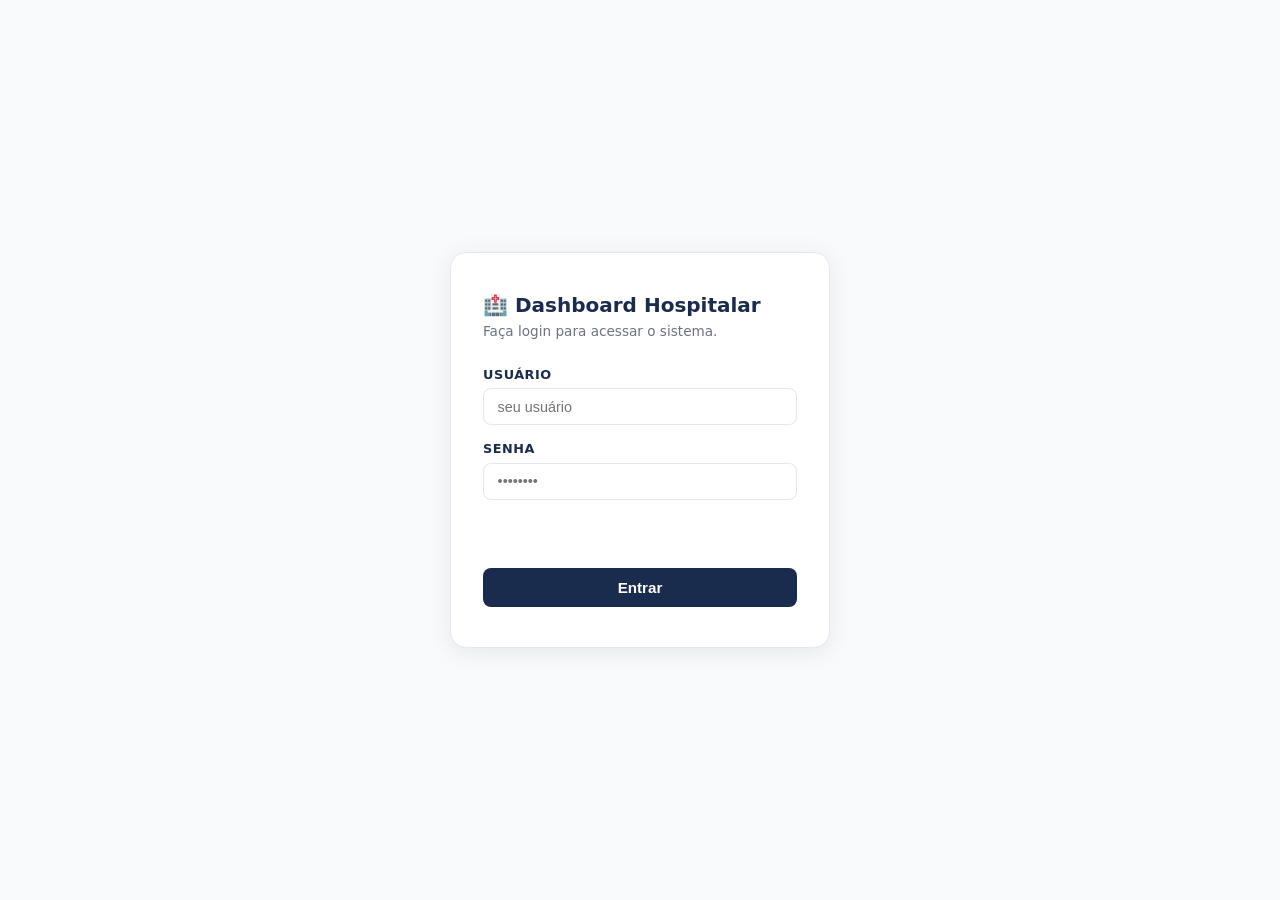
==== dashboard/login.html @ fa4e61be "Create login.html" ====
<!DOCTYPE html>
<html lang="pt-BR">
<head>
  <meta charset="UTF-8" />
  <meta name="viewport" content="width=device-width, initial-scale=1.0" />
  <title>Login — Dashboard Hospitalar</title>
  <link rel="stylesheet" href="css/style.css" />
</head>
<body>

<div class="login-wrapper">
  <div class="login-card">
    <h1>🏥 Dashboard Hospitalar</h1>
    <p>Faça login para acessar o sistema.</p>

    <form id="loginForm" novalidate>
      <div class="form-group">
        <label for="username">Usuário</label>
        <input type="text" id="username" placeholder="seu usuário" autocomplete="username" required />
      </div>
      <div class="form-group">
        <label for="password">Senha</label>
        <input type="password" id="password" placeholder="••••••••" autocomplete="current-password" required />
      </div>
      <p class="login-error" id="loginError" role="alert"></p>
      <button type="submit" class="btn-primary">Entrar</button>
    </form>
  </div>
</div>

<script src="js/login.js"></script>
</body>
</html>
---- dashboard/css/style.css ----
*, *::before, *::after { box-sizing: border-box; margin: 0; padding: 0; }

:root {
  --navy:    #1a2c4e;
  --green:   #2e7d32;
  --green-l: #e8f5e9;
  --amber:   #f59e0b;
  --red:     #dc2626;
  --gray:    #6b7280;
  --bg:      #f8fafc;
  --card:    #ffffff;
  --border:  #e2e8f0;
  --text:    #1e293b;
}

body {
  font-family: 'Segoe UI', system-ui, sans-serif;
  background: var(--bg);
  color: var(--text);
  min-height: 100vh;
}

/* ── LOGIN ── */
.login-wrapper {
  min-height: 100vh;
  display: flex;
  align-items: center;
  justify-content: center;
  background: var(--bg);
}

.login-card {
  background: var(--card);
  border: 1px solid var(--border);
  border-radius: 16px;
  padding: 2.5rem 2rem;
  width: 100%;
  max-width: 380px;
  box-shadow: 0 4px 24px rgba(0,0,0,.08);
}

.login-card h1 {
  font-size: 1.25rem;
  color: var(--navy);
  margin-bottom: .35rem;
}

.login-card p {
  font-size: .85rem;
  color: var(--gray);
  margin-bottom: 1.75rem;
}

.form-group {
  display: flex;
  flex-direction: column;
  gap: .4rem;
  margin-bottom: 1rem;
}

.form-group label {
  font-size: .8rem;
  font-weight: 600;
  color: var(--navy);
  letter-spacing: .04em;
  text-transform: uppercase;
}

.form-group input {
  border: 1px solid var(--border);
  border-radius: 8px;
  padding: .6rem .85rem;
  font-size: .9rem;
  color: var(--text);
  outline: none;
  transition: border-color .15s;
}

.form-group input:focus {
  border-color: var(--navy);
}

.login-error {
  font-size: .8rem;
  color: var(--red);
  margin-bottom: .75rem;
  min-height: 1rem;
}

.btn-primary {
  width: 100%;
  background: var(--navy);
  color: #fff;
  border: none;
  border-radius: 8px;
  padding: .7rem;
  font-size: .95rem;
  font-weight: 600;
  cursor: pointer;
  transition: background .15s;
  margin-top: .5rem;
}

.btn-primary:hover { background: #243d6a; }

/* ── HEADER ── */
header {
  background: var(--navy);
  color: #fff;
  padding: 0 2rem;
  display: flex;
  align-items: center;
  justify-content: space-between;
  height: 64px;
  box-shadow: 0 2px 8px rgba(0,0,0,.2);
}

.header-left { display: flex; flex-direction: column; gap: .1rem; }
header h1 { font-size: 1.15rem; font-weight: 600; letter-spacing: .02em; }
header span { font-size: .8rem; opacity: .65; }

.btn-logout {
  background: rgba(255,255,255,.12);
  color: #fff;
  border: 1px solid rgba(255,255,255,.25);
  border-radius: 8px;
  padding: .4rem .9rem;
  font-size: .8rem;
  font-weight: 600;
  cursor: pointer;
  transition: background .15s;
}
.btn-logout:hover { background: rgba(255,255,255,.22); }

/* ── LAYOUT ── */
main { max-width: 1200px; margin: 0 auto; padding: 2rem 1.5rem; }

/* ── KPI CARDS ── */
.kpis {
  display: grid;
  grid-template-columns: repeat(auto-fit, minmax(210px, 1fr));
  gap: 1.25rem;
  margin-bottom: 2rem;
}

.kpi {
  background: var(--card);
  border: 1px solid var(--border);
  border-radius: 12px;
  padding: 1.25rem 1.5rem;
  display: flex;
  flex-direction: column;
  gap: .35rem;
  box-shadow: 0 1px 4px rgba(0,0,0,.06);
  transition: transform .15s;
}
.kpi:hover { transform: translateY(-2px); }
.kpi-label { font-size: .75rem; font-weight: 600; text-transform: uppercase; letter-spacing: .06em; color: var(--gray); }
.kpi-value { font-size: 2rem; font-weight: 700; color: var(--navy); line-height: 1; }
.kpi-sub   { font-size: .78rem; color: var(--gray); }
.kpi.alert .kpi-value { color: var(--red); }
.kpi.ok    .kpi-value { color: var(--green); }

/* ── CHARTS GRID ── */
.charts {
  display: grid;
  grid-template-columns: 1fr 1fr;
  gap: 1.25rem;
  margin-bottom: 2rem;
}
@media (max-width: 700px) { .charts { grid-template-columns: 1fr; } }

.card {
  background: var(--card);
  border: 1px solid var(--border);
  border-radius: 12px;
  padding: 1.25rem 1.5rem;
  box-shadow: 0 1px 4px rgba(0,0,0,.06);
}

.card-title {
  font-size: .82rem;
  font-weight: 700;
  text-transform: uppercase;
  letter-spacing: .06em;
  color: var(--navy);
  margin-bottom: 1rem;
  padding-bottom: .5rem;
  border-bottom: 2px solid var(--green-l);
}

.card canvas { max-height: 230px; }

/* ── FILTERS ── */
.filters {
  display: flex;
  gap: .75rem;
  flex-wrap: wrap;
  margin-bottom: 1rem;
}

.filter-input,
.filter-select {
  border: 1px solid var(--border);
  border-radius: 8px;
  padding: .45rem .85rem;
  font-size: .85rem;
  color: var(--text);
  background: var(--bg);
  outline: none;
  transition: border-color .15s;
}

.filter-input { flex: 1; min-width: 180px; }
.filter-select { min-width: 160px; }

.filter-input:focus,
.filter-select:focus { border-color: var(--navy); }

.filter-count {
  font-size: .78rem;
  color: var(--gray);
  align-self: center;
  margin-left: auto;
}

/* ── TABLE ── */
.table-wrap { overflow-x: auto; }
table { width: 100%; border-collapse: collapse; font-size: .875rem; }
thead tr { background: var(--navy); color: #fff; }
thead th { padding: .65rem 1rem; text-align: left; font-weight: 600; font-size: .78rem; letter-spacing: .04em; }
tbody tr { border-bottom: 1px solid var(--border); transition: background .1s; cursor: pointer; }
tbody tr:hover { background: #f1f5f9; }
td { padding: .65rem 1rem; }

.product-name { color: var(--navy); font-weight: 600; }

.badge {
  display: inline-block;
  padding: .2rem .55rem;
  border-radius: 99px;
  font-size: .72rem;
  font-weight: 700;
  letter-spacing: .03em;
}
.badge-ok     { background: var(--green-l); color: var(--green); }
.badge-alert  { background: #fef3c7; color: #92400e; }
.badge-crit   { background: #fee2e2; color: var(--red); }

.empty-row td {
  text-align: center;
  color: var(--gray);
  padding: 2rem;
  font-size: .88rem;
}

/* ── TOOLBAR ── */
.toolbar {
  display: flex;
  justify-content: space-between;
  align-items: center;
  margin-bottom: 1rem;
}

.toolbar .card-title { margin: 0; border: none; padding: 0; }

.btn-export {
  background: var(--navy);
  color: #fff;
  border: none;
  border-radius: 8px;
  padding: .45rem 1rem;
  font-size: .8rem;
  font-weight: 600;
  cursor: pointer;
  transition: background .15s;
}
.btn-export:hover { background: #243d6a; }

/* ── MODAL ── */
.modal-overlay {
  display: none;
  position: fixed;
  inset: 0;
  background: rgba(0,0,0,.45);
  z-index: 100;
  align-items: center;
  justify-content: center;
}
.modal-overlay.open { display: flex; }

.modal {
  background: var(--card);
  border-radius: 16px;
  padding: 2rem;
  min-width: 320px;
  max-width: 90vw;
  box-shadow: 0 8px 32px rgba(0,0,0,.18);
  position: relative;
}

.modal h2 { font-size: 1.1rem; color: var(--navy); margin-bottom: 1rem; }

.modal-close {
  position: absolute;
  top: 1rem; right: 1rem;
  background: none; border: none;
  font-size: 1.3rem; cursor: pointer; color: var(--gray);
}

.modal-row {
  display: flex;
  justify-content: space-between;
  padding: .4rem 0;
  border-bottom: 1px solid var(--border);
  font-size: .88rem;
}
.modal-row:last-child { border: none; }
.modal-label { color: var(--gray); font-weight: 600; }

/* ── FOOTER ── */
footer {
  text-align: center;
  font-size: .75rem;
  color: var(--gray);
  padding: 2rem 0 1rem;
}
footer a { color: var(--gray); text-decoration: none; border-bottom: 1px dotted var(--gray); }
footer a:hover { color: var(--navy); }
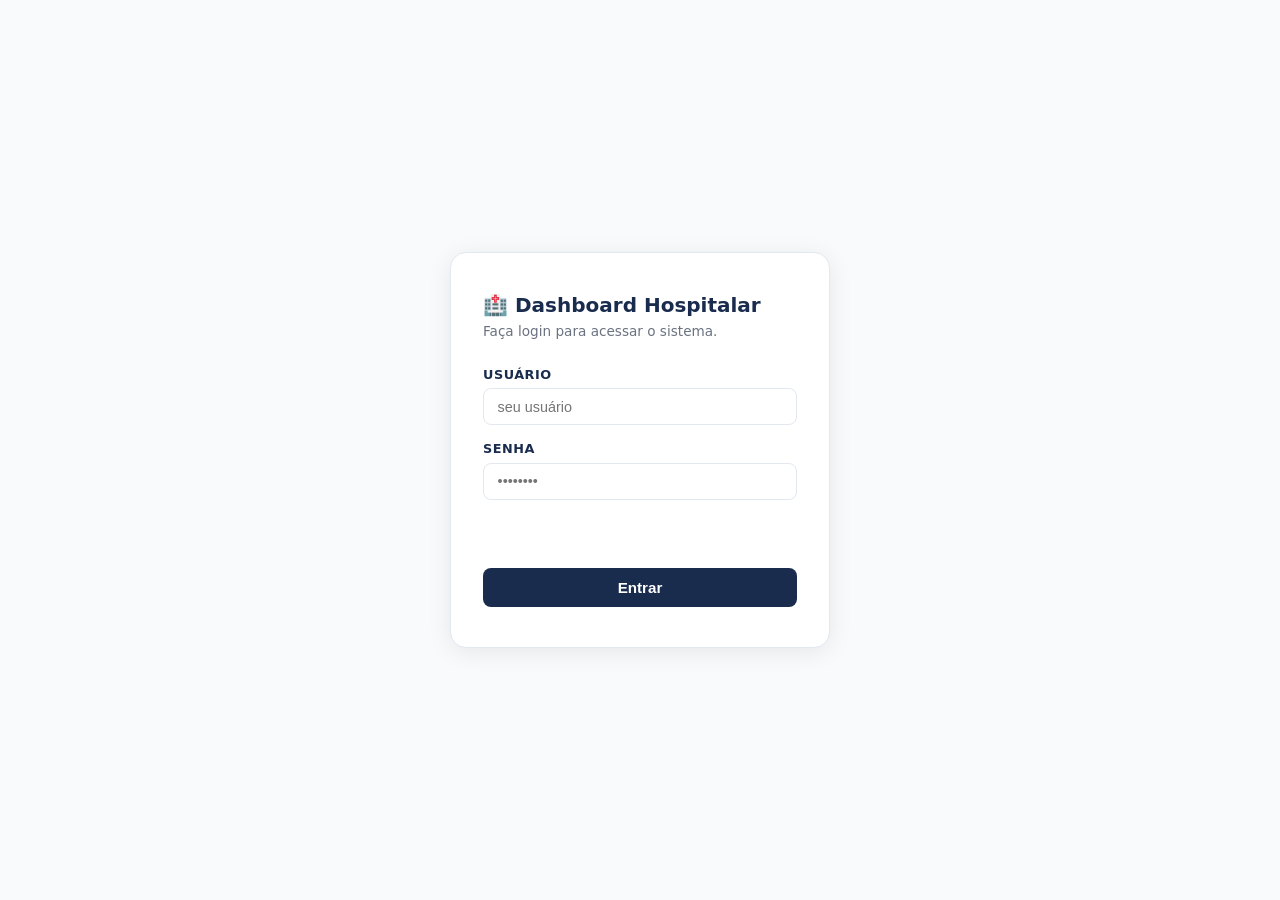
==== commit f5fa2aaa: "Update login.html" ====
--- a/dashboard/login.html
+++ b/dashboard/login.html
@@ -9,21 +9,44 @@
 <body>
 
 <div class="login-wrapper">
-  <div class="login-card">
-    <h1>🏥 Dashboard Hospitalar</h1>
-    <p>Faça login para acessar o sistema.</p>
+  <div class="login-card" role="main">
+    <h1>🏥 <span>Dashboard Hospitalar</span></h1>
+    <p id="login-desc">Faça login para acessar o sistema.</p>
 
-    <form id="loginForm" novalidate>
+    <form id="loginForm" novalidate aria-describedby="login-desc loginError">
+
       <div class="form-group">
         <label for="username">Usuário</label>
-        <input type="text" id="username" placeholder="seu usuário" autocomplete="username" required />
+        <input
+          type="text"
+          id="username"
+          name="username"
+          placeholder="seu usuário"
+          autocomplete="username"
+          required
+          aria-required="true"
+          aria-describedby="loginError"
+        />
       </div>
+
       <div class="form-group">
         <label for="password">Senha</label>
-        <input type="password" id="password" placeholder="••••••••" autocomplete="current-password" required />
+        <input
+          type="password"
+          id="password"
+          name="password"
+          placeholder="••••••••"
+          autocomplete="current-password"
+          required
+          aria-required="true"
+          aria-describedby="loginError"
+        />
       </div>
-      <p class="login-error" id="loginError" role="alert"></p>
+
+      <p class="login-error" id="loginError" role="alert" aria-live="assertive" aria-atomic="true"></p>
+
       <button type="submit" class="btn-primary">Entrar</button>
+
     </form>
   </div>
 </div>
--- a/dashboard/css/style.css
+++ b/dashboard/css/style.css
@@ -327,3 +327,156 @@
 }
 footer a { color: var(--gray); text-decoration: none; border-bottom: 1px dotted var(--gray); }
 footer a:hover { color: var(--navy); }
+
+/* ── API BANNER ── */
+.api-banner {
+  border-radius: 8px;
+  padding: .5rem 1rem;
+  font-size: .82rem;
+  font-weight: 600;
+  margin-bottom: 1.25rem;
+}
+.api-online  { background: var(--green-l); color: var(--green); }
+.api-offline { background: #fef3c7; color: #92400e; }
+
+/* ── SUBNAV ── */
+.subnav {
+  background: var(--card);
+  border-bottom: 1px solid var(--border);
+  padding: .6rem 2rem;
+}
+.subnav-link {
+  font-size: .85rem;
+  font-weight: 600;
+  color: var(--navy);
+  text-decoration: none;
+}
+.subnav-link:hover { text-decoration: underline; }
+
+/* ── HEADER RIGHT ── */
+.header-right {
+  display: flex;
+  align-items: center;
+  gap: .85rem;
+  font-size: .82rem;
+  opacity: .9;
+}
+
+/* ── REPOSIÇÃO ── */
+.reposicao-card { max-width: 600px; }
+
+.reposicao-form {
+  display: flex;
+  flex-direction: column;
+  gap: 1rem;
+}
+
+.full-width { width: 100%; }
+
+.produto-info {
+  background: var(--bg);
+  border: 1px solid var(--border);
+  border-radius: 10px;
+  padding: .85rem 1rem;
+  display: flex;
+  flex-direction: column;
+  gap: .35rem;
+}
+
+.info-row {
+  display: flex;
+  justify-content: space-between;
+  font-size: .87rem;
+}
+
+.info-label { color: var(--gray); font-weight: 600; }
+
+.form-error {
+  font-size: .82rem;
+  color: var(--red);
+  min-height: 1rem;
+}
+
+/* ── MODAL ACTIONS ── */
+.modal-actions { margin-top: 1rem; text-align: right; }
+
+.btn-repor {
+  display: inline-block;
+  background: var(--green);
+  color: #fff;
+  text-decoration: none;
+  border-radius: 8px;
+  padding: .45rem 1rem;
+  font-size: .82rem;
+  font-weight: 600;
+  transition: background .15s;
+}
+.btn-repor:hover { background: #1b5e20; }
+
+/* ── TOAST ── */
+.toast {
+  position: fixed;
+  bottom: 2rem;
+  left: 50%;
+  transform: translateX(-50%) translateY(20px);
+  background: var(--navy);
+  color: #fff;
+  padding: .75rem 1.5rem;
+  border-radius: 10px;
+  font-size: .88rem;
+  font-weight: 600;
+  opacity: 0;
+  pointer-events: none;
+  transition: opacity .3s, transform .3s;
+  z-index: 200;
+  white-space: nowrap;
+}
+.toast.show { opacity: 1; transform: translateX(-50%) translateY(0); }
+.toast.toast-ok   { background: var(--green); }
+.toast.toast-erro { background: var(--red); }
+
+/* ── Acessibilidade ─────────────────────────────────────────────────────────── */
+
+/* Classe utilitária para esconder visualmente mas manter para leitores de tela */
+.sr-only {
+  position: absolute;
+  width: 1px;
+  height: 1px;
+  padding: 0;
+  margin: -1px;
+  overflow: hidden;
+  clip: rect(0,0,0,0);
+  white-space: nowrap;
+  border: 0;
+}
+
+/* Link de pular para o conteúdo */
+.skip-link {
+  position: absolute;
+  top: -40px;
+  left: 0;
+  background: #1a2c4e;
+  color: #fff;
+  padding: 8px 16px;
+  text-decoration: none;
+  font-weight: 600;
+  z-index: 9999;
+  border-radius: 0 0 4px 0;
+  transition: top 0.2s;
+}
+.skip-link:focus {
+  top: 0;
+}
+
+/* Foco visível em todos os elementos interativos */
+:focus-visible {
+  outline: 3px solid #2e7d32;
+  outline-offset: 3px;
+  border-radius: 3px;
+}
+
+/* Linhas da tabela clicáveis acessíveis por teclado */
+tbody tr[tabindex="0"]:focus-visible {
+  outline: 3px solid #2e7d32;
+  outline-offset: -2px;
+}
